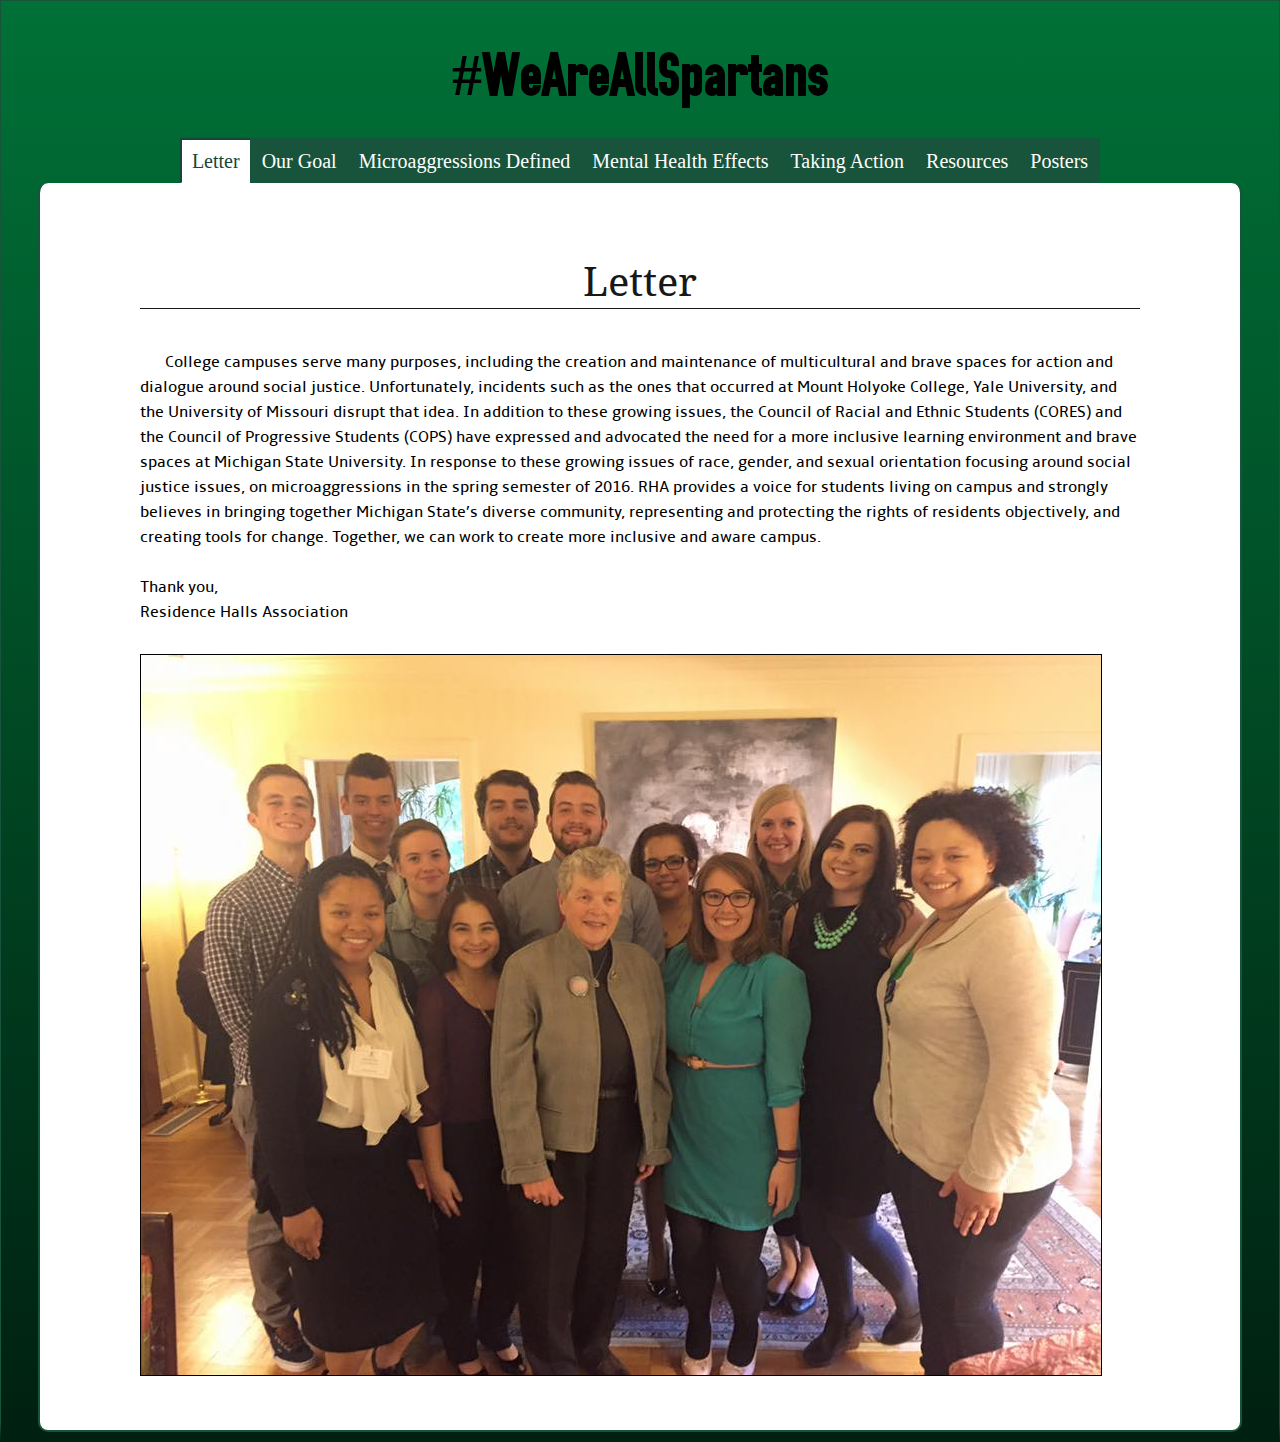
==== index.html @ 08187af9 "Grammar edit" ====
<!DOCTYPE html>
<html lang = "en">
	<head>
		<meta charset="UTF-8"/>
		<title>Microaggressions</title>
		<link href = "part.css" rel = "stylesheet"/>
		<script src="https://ajax.googleapis.com/ajax/libs/jquery/1.11.3/jquery.min.js"></script>
		<script src = "part.js" type = "text/javascript"></script>
	</head>
	
	<body>
	<section class = "background">
		<h1 class = "main-title">#WeAreAllSpartans</h1>
		<div class = "tab-links">
			<a class = "links active" href = #>Letter</a>
			<a class = "links" href = #>Our Goal</a>
			<a class = "links" href = #>Microaggressions Defined</a>
			<a class = "links" href = #>Mental Health Effects</a>
			<a class = "links" href = #>Taking Action</a>
			<a class = "links" href = #>Resources</a>
			<a class = "links" href = #>Posters</a>
		</div>
		
		<section class = "info-body">
			<div class = "info letter">
				<p class = "title-text">Letter</p>
				<p class = "normal-text">College campuses serve many purposes, including the creation 
				and maintenance of multicultural and brave spaces for action and
				dialogue around social justice. Unfortunately, incidents such as
				the ones that occurred at Mount Holyoke College, Yale University,
				and the University of Missouri disrupt that idea. In addition to 
				these growing issues, the Council of Racial and Ethnic Students 
				(CORES) and the Council of Progressive Students (COPS) have 
				expressed and advocated the need for a more inclusive learning
				environment and brave spaces at Michigan State University. 
				In response to these growing issues of race, gender, and 
				sexual orientation focusing around social justice issues,
				on microaggressions in the spring semester of 2016. RHA provides
				a voice for students living on campus and strongly believes in 
				bringing together Michigan State’s diverse community, representing
				and protecting the rights of residents objectively, and creating 
				tools for change. Together, we can work to create more 
				inclusive and aware campus.
				<br>
				<br>
				Thank you, 
				<br>
				Residence Halls Association </p>

				<img src = "pictures/eboard.jpg" class = "eboard-pic"/>

			</div>
			<div class = "info our-goal">
				<p class = "title-text">Our Goal</p>
				<p class = "normal-text">This initiative is a visibility campaign highlighting the faces and 
				stories of Spartans who deal with issues of racism, sexism, homophobia,
				and other aspects of exclusion and discrimination on a daily basis. 
				The campaign will function at two levels during the spring semester 
				of 2016. The first, to educate the campus community on 
				microaggressions, and the second to encourage students and organizations
				to hold events, discussions, and initiatives on microaggressions 
				and language. Our voices often go unheard and our experiences are 
				devalued; this project is our way of speaking back, of claiming this
				campus, of standing up to say: We are here. This place is ours. </p>
				<br><br>
				
				<p class = "normal-text">Students, staff, and faculty will come together to raise awareness of
				the impact of language on people at Michigan State through a series 
				of photoshoots. All of us use words that can harm or alienate others. 
				This occurs in classrooms, residence halls, student organizations, 
				and social gatherings. While the intent may not be to do harm to 
				another person, the impact adds up.
				<br>
				Take the time to understand the power of your words. What do your 
				statements really say? What about statements such as these: 
				</p>
				<p class = "quote-text">
				<br>
				“That’s so gay”
				<br>
				“You’re pretty for a black girl”
				<br>
				“You’re dumb for an Asian” 
				<br>
				“I always wanted a gay sassy friend”
				<br>
				“This building looks ghetto”
				<br>
				</p>
				<p class = "normal-text">
				These statements intend to be compliments but can work against building
				a just campus environment and perpetuate violence against people of 
				color, women, queer and transgender people, people with disabilities, 
				and other marginalized communities.  </p>
				<br><br>
				<p class = "attention-text">
				If you have any questions or are interested in learning more, 
				please email
				rhamacroimpact@gmail.com 
				</p>
				
			</div>
			
			<div class = "info defined">
				<p class = "title-text">Microaggressions Defined</p>
				<div class = "video">
				<iframe width="800" height="400" src="https://www.youtube.com/embed/xAIFGBlEsbQ" frameborder="0" allowfullscreen></iframe>
				</div>
				<p class = "list-header-text bullets">Microaggressions</p>
				<ul class = "normal-text bullets">
					<li>Everyday encounters of subtle discrimination that people of 
					various marginalized groups experience throughout their lives</li>
					<li>When the term microaggressions was first coined, it was used 
					to describe those insults that people of color experience based on 
					racist ideology and misconceptions</li> 
					<li>Microaggressions is used as a more inclusive term to name those 
					hostile behaviors and situation that not only people of color face, but 
					that are often experienced by those with various subordinate identities 
					(women, LGBTQ+, etc.)</li>
					<li>Three types of microaggressions:
						<ul>
							<li>Microassault: explicit bias, intended harm</li>
							<li>Microinvalidation: implicit bias, unintended harm</li>
							<li>Microinsult: implicit bias, unintended harm</li>
						</ul>
					</li>
					<li>Incident types:
						<ul>
							<li>Verbal</li>
							<li>Nonverbal/behavioral</li>
							<li>Environmental (Yikyak being an example)</li>
						</ul>
					</li>
					<li>Microlevel manifestations of enduring institutional and systemic, 
					imbalances of privilege and power.</li>
					<li>Often committed unknowingly by well-intended people
						<ul>
							<li>Dismissed as innocent or innocuous, 
								a.k.a microinvalidations</li>
						</ul>
					</li>
				</ul>
				
				<p class = "list-header-text bullets">Racial Microaggressions</p>
				<ul class = "normal-text">
					<li>Subtle, stunning, often automatic, and nonverbal exchanges which are
					‘put downs’ of people of color by offenders</li>
					<li>Subtle insults (verbal/nonverbal, and/or visual) directed toward people
					of color, often automatically or unconsciously or unintended</li>
				</ul>
					
				<p class = "list-header-text bullets">Intersectional Microaggressions</p>
				<ul class = "normal-text bullets">
					<li>More than one marginalized identity; one can be simultaneously 
					privileged or oppressed</li>
				</ul>
			</div>
			
			
			<div class = "info effects">
				<p class = "title-text">Mental Health Effects</p>
				<p class = "normal-text">Here are the effects that microaggressions have on mental health:
				
				<ul class = "normal-text bullets">
					
					<li><a href = "https://www.psychologytoday.com/blog/microaggressions-in-everyday-life/201010/racial-microaggressions-in-everyday-life">
					https://www.psychologytoday.com/blog/microaggressions-in-everyday-life/201010/racial-microaggressions-in-everyday-life</a>
					</li>
					<li><a href = "http://psychologybenefits.org/2013/07/31/is-it-you-or-is-it-racist-the-insidious-impact-of-microaggressions-on-mental-health/">
					http://psychologybenefits.org/2013/07/31/is-it-you-or-is-it-racist-the-insidious-impact-of-microaggressions-on-mental-health/ </a>
					</li>
				</ul>
			</div>
				
			<div class = "info take-action">
				<p class = "title-text">Taking Action</p>
				<p class = "normal-text">
				The first step in taking action against injustice in your communities 
				is to increase your awareness of the issue. If there is a topic that 
				you are not familiar with then ask questions, learn, and engage others 
				in conversation. The first step to acknowledging there is a problem is 
				by understanding the history and impact of language. This is important
				to creating a brave and just campus. Change starts with you. Check your
				language and the environment around you. How often are you using terms
				(intentionally or unintentionally) that could be harmful or triggering
				to people of marginalized identities? Ask yourself how often you 
				encounter people that use the same language either in face to face
				conversations, social media, residence halls, and class rooms. What
				can you do to help?
				</p>
				
				<p class = "list-header-text">
				Action Steps:
				</p>
				<ul class = "normal-text bullets">
					<li>Become aware of the problem</li>
					<li>Check yourself and your environment</li>
					<li>Talk to others about issues facing your community and the power of words</li>
					<li>When people use harmful language, ask them questions to 
						clarify what they mean or define the word: “What do you mean by _____?” </li>
					<li>Ask the person to use a different word: “Instead of saying
					_____ say _______.” </li>
					<li>Share our website, resources, hashtag, etc. on social media to spread the word</li>
				</ul>
				
				<p class = "list-header-text">Reporting Biased Incidents:</p>
				
				<a class = "normal-button" href = "https://liveon.msu.edu/content/Reporting-Bias">
				https://liveon.msu.edu/content/Reporting-Bias</a>
				
				<p class = "list-header-text">What helps Diminish Implicit Bias</p>
				<ul class = "normal-text bullets">
					<li>Understanding how the process operates</li>
					<li>Insight into areas of potential personal bias </li>
					<li>Attention to situations likely to “trigger” unintended bias </li>
					<li>Frequent engagement with “others” in joint efforts</li>
					<li>Bystander interventions</li>
				</ul>
				
				<p class = "list-header-text">B.A.R. Method</p>
				
				<p class = "normal-text">Remember this method the next time you're in a hostile situation,
				it will help with conflict resolution.</p>
				<br>
				
				<ol class = "normal">
					<strong>B: </strong>  Breathe when you get into stressful situations. <br>
					<strong>A: </strong>  Acknowledge what the other person is saying. <br>
					<strong>R: </strong>  Respond to the other person. <br>
				</ol>
				<br>
				
				<p class = "list-header-text">Sign-up for Campaign updates!</p>
				<a class = "normal-button" href = "https://docs.google.com/forms/d/10HZ_LYAnbAJH70lRy2Gd8UmOLHVmDdljVye2D1reuWQ/viewform">
				Sign-up here!</a>
				
			</div>
			
			
			<div class = "info resources">
				<p class = "title-text">Resources</p>
				<p class = "normal">
				RHA: 
				<a href = "http://rha.msu.edu/">http://rha.msu.edu/</a> <br>
				LGBT Resource Center:				
				<a href = "http://lbgtrc.msu.edu/">http://lbgtrc.msu.edu/</a> <br>
				Resource Center for Persons with Disabilities: 
				<a href = "https://www.rcpd.msu.edu/">https://www.rcpd.msu.edu/</a> <br>
				Women’s Resource Center: 
				<a href = "http://wrc.msu.edu/">http://wrc.msu.edu/</a> <br>
				Office of Cultural Initiatives (OCAT): 
				<a href = "http://ocat.msu.edu/">http://ocat.msu.edu/</a> <br>
				Project 60/50: 
				<a href = "http://project6050.msu.edu/">http://project6050.msu.edu/</a> <br>
				CORES & COPS: 
				<a href = "https://www.facebook.com/MSUCORESCOPS/?fref=ts">
				https://www.facebook.com/MSUCORESCOPS/?fref=ts</a> <br>
				</p>

			</div>
		</section>
	</section>
	</body>
</html>
---- part.css ----
@font-face {
	font-family: "amble";
	src: url("fonts/amble/Amble-Regular.ttf") format("truetype");
	font-weight: normal;
	font-style: normal;	
}
@font-face {
	font-family: "monospace-typewriter";
	src: url("fonts/MonospaceTypewriter/MonospaceTypewriter.ttf") format("truetype");
	font-weight: normal;
	font-style: normal;	
}
@font-face {
	font-family: "noto-serif";
	src: url("fonts/noto-serif/NotoSerif-Regular.ttf") format("truetype");
	font-weight: normal;
	font-style: normal;	
}
@font-face {
	font-family: "osp-din";
	src: url("fonts/osp-din/OSP-DIN.ttf") format("truetype");
	font-weight: normal;
	font-style: normal;
}
body {
	margin: 0;
}
.background {
	height: 100%;
	border: 1px solid #18543b;
	border-bottom: 20px solid rgb(0,33,17);
	
	background: -moz-linear-gradient(top, rgba(0,113,55,1) 0%, rgba(0,33,17,1) 100%);
	background: -webkit-gradient(left top, left bottom, color-stop(0%, rgba(0,113,55,1)), color-stop(100%, rgba(0,33,17,1)));
	background: -webkit-linear-gradient(top, rgba(0,113,55,1) 0%, rgba(0,33,17,1) 100%);
	background: -o-linear-gradient(top, rgba(0,113,55,1) 0%, rgba(0,33,17,1) 100%);
	background: -ms-linear-gradient(top, rgba(0,113,55,1) 0%, rgba(0,33,17,1) 100%);
	background: linear-gradient(to bottom, rgba(0,113,55,1) 0%, rgba(0,33,17,1) 100%);
	
}
.main-title {
	text-align: center;
	font-size: 60px;
	font-family: "osp-din";
}
.tab-links {
	text-align: center;
}
.links {
	padding: 10px;
	margin: -3px;
	font-size: 20px;
	text-decoration: none;
	
	color: white;
	background-color: #18543b;
	border: 2px solid #18543b;
	
	transition: all 0.4s;
	
}
.links.active {
	border: 2px solid #18453b;
	border-bottom: 2px solid white;
	background-color: white;
	color: #18453b;
}
.info-body {
	width: 1000px;
	
	margin: auto;
	padding: 30px 100px 50px 100px;
	position: relative;
	top: 10px;
	
	background-color: white;
	border: 2px solid #18543b;
	border-top: none;
	border-radius: 10px;

}
.info {
	display: none;
}
.letter {

}
.our-goal {
	
}
.defined {
	
}
.effects {
	
}
.take-action {
	
}
.resources {
	
}
.eboard-pic {
	margin-top: 30px;
	border: 1px solid black;
	
}
.video {
	
	padding: 10px;
	width: 800px;
	height: 400px;
	
	text-align: center;
	margin: auto;
	margin-bottom: 30px;
	
	background-color: black;
	border-radius: 10px;
}
.title-text {
	color: #181818;
	font-family: "noto-serif";
	text-align: center;
	font-size: 40px;
	border-bottom: 1px solid #181818;
}
.list-header-text {
	font-size: 30px;
	font-style: strong;
}
.normal {
	margin-top: 20px;
	line-height: 25px;
	font-family: "amble";
}
.normal-button {
	margin: auto;
	padding: 15px;
	
	color: #18543b;
	border: 2px solid #18543b;
	border-radius: 10px;
	
	font-size: 20px;
	text-decoration: none;
	transition: all 0.5s;
}
.normal-button:hover {
	color: white;
	background-color: #18543b;
	border: 2px solid white;
}
.normal-text {
	text-indent: 25px;
	font-family: "amble";
	line-height: 25px;
	margin: 0px;
}
.attention-text {
	font-size: 20px;
	font-style: italic;
}
.bullets {
	font-family: "amble";
	text-indent: 5px;
}
.bar {
	list-style: none;
}
.quote-text {
	font-family: "monospace-typewriter";
	line-height: 30px;
	font-size: 15px;
}
@media (max-width: 1200px) {
	.info-body {
		width: 800px;
	}
	.links {
		font-size: 15px;
	}
	.eboard-pic {
		width: 80%;
		height: 80%;
	}
}
@media (max-width: 900px) {
	.background {
		height: 80em;
	}
	.links {
		font-size: 20px;
		border: 2px solid black;
		display: block;
	}
	.info-body {
		width: 500px;
	}
	iframe {
		width: 450px;
	}
	.video {
		width: 450px;
	}
	.eboard-pic {
		width: 50%;
		height: 50%;
	}
}
@media (max-width: 350px) {
	
}
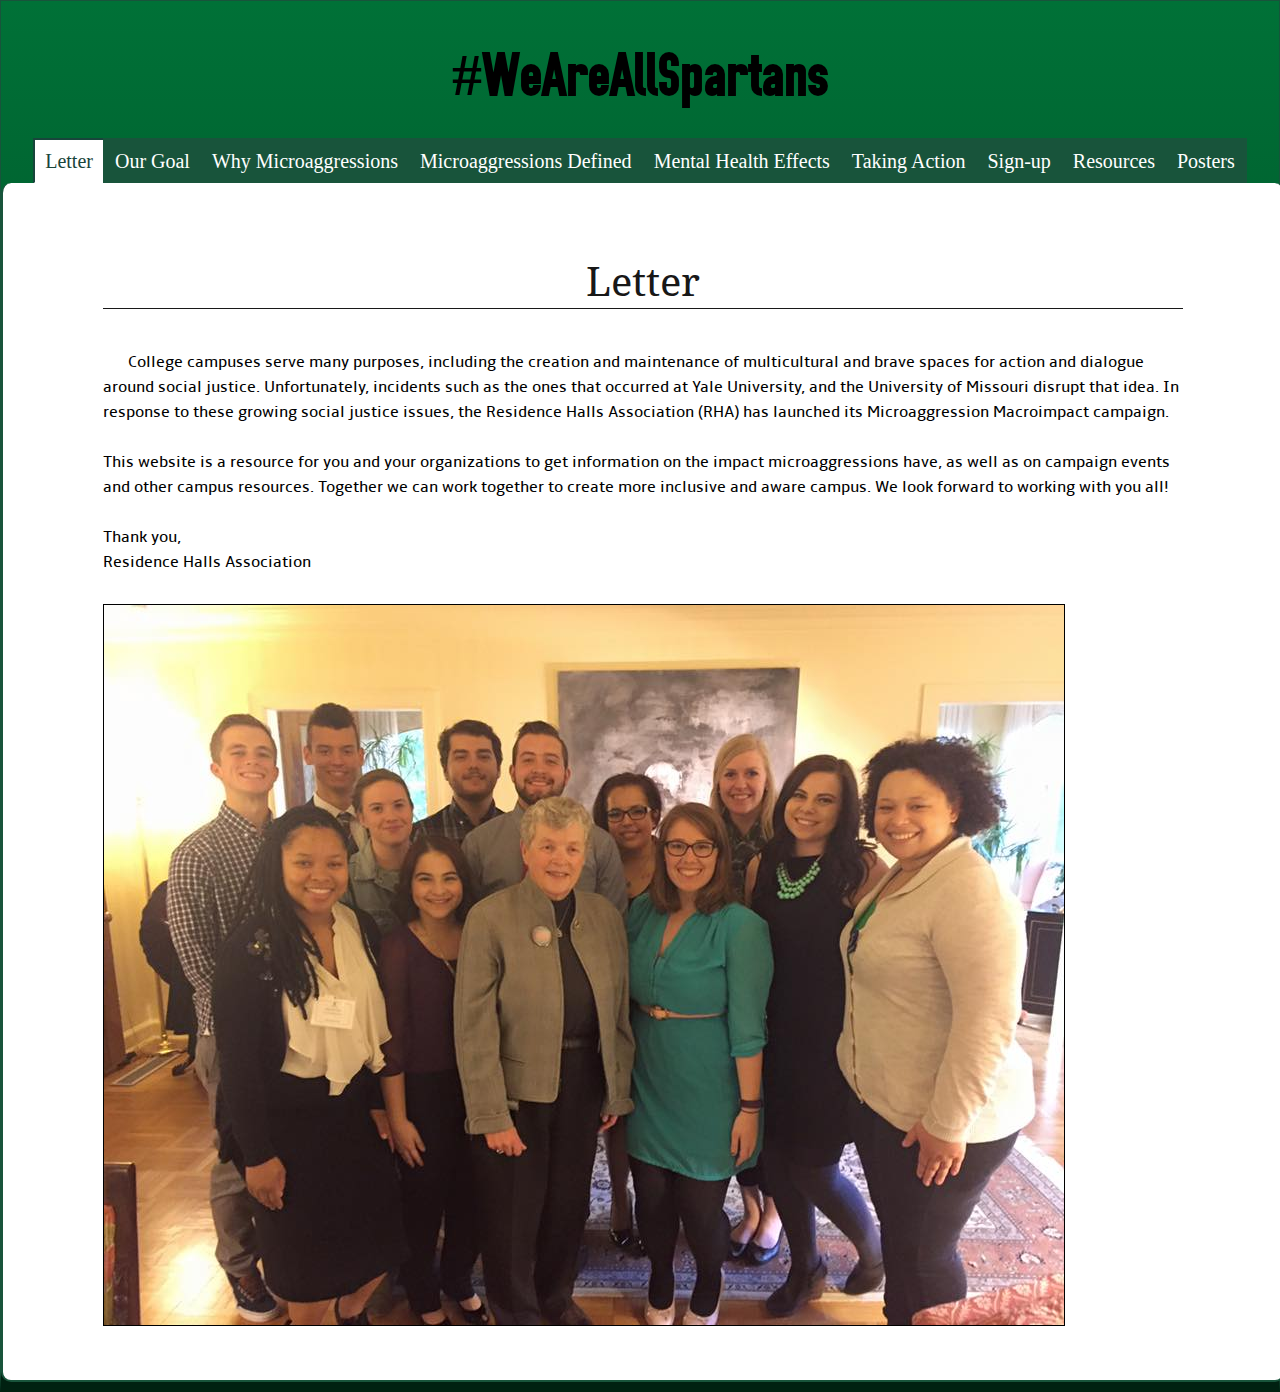
==== commit ab292d0a: "Edit #2" ====
--- a/index.html
+++ b/index.html
@@ -14,9 +14,11 @@
 		<div class = "tab-links">
 			<a class = "links active" href = #>Letter</a>
 			<a class = "links" href = #>Our Goal</a>
+			<a class = "links" href = #>Why Microaggressions</a>
 			<a class = "links" href = #>Microaggressions Defined</a>
 			<a class = "links" href = #>Mental Health Effects</a>
 			<a class = "links" href = #>Taking Action</a>
+			<a class = "links" href = #>Sign-up</a>
 			<a class = "links" href = #>Resources</a>
 			<a class = "links" href = #>Posters</a>
 		</div>
@@ -24,23 +26,24 @@
 		<section class = "info-body">
 			<div class = "info letter">
 				<p class = "title-text">Letter</p>
-				<p class = "normal-text">College campuses serve many purposes, including the creation 
-				and maintenance of multicultural and brave spaces for action and
-				dialogue around social justice. Unfortunately, incidents such as
-				the ones that occurred at Mount Holyoke College, Yale University,
-				and the University of Missouri disrupt that idea. In addition to 
-				these growing issues, the Council of Racial and Ethnic Students 
-				(CORES) and the Council of Progressive Students (COPS) have 
-				expressed and advocated the need for a more inclusive learning
-				environment and brave spaces at Michigan State University. 
-				In response to these growing issues of race, gender, and 
-				sexual orientation focusing around social justice issues,
-				on microaggressions in the spring semester of 2016. RHA provides
-				a voice for students living on campus and strongly believes in 
-				bringing together Michigan State’s diverse community, representing
-				and protecting the rights of residents objectively, and creating 
-				tools for change. Together, we can work to create more 
-				inclusive and aware campus.
+				<p class = "normal-text">College campuses serve many purposes, including the creation and maintenance of multicultural 
+
+					and brave spaces for action and dialogue around social justice. Unfortunately, incidents such as 
+
+					the ones that occurred at Yale University, and the University of Missouri disrupt that idea. In 
+
+					response to these growing social justice issues, the Residence Halls Association (RHA) has 
+
+					launched its Microaggression Macroimpact campaign.
+					<br>
+					<br>
+					This website is a resource for you and your organizations to get information on the impact
+
+					microaggressions have, as well as on campaign events and other campus resources. Together we 
+
+					can work together to create more inclusive and aware campus. We look forward to working with 
+
+					you all!
 				<br>
 				<br>
 				Thank you, 
@@ -52,19 +55,26 @@
 			</div>
 			<div class = "info our-goal">
 				<p class = "title-text">Our Goal</p>
-				<p class = "normal-text">This initiative is a visibility campaign highlighting the faces and 
-				stories of Spartans who deal with issues of racism, sexism, homophobia,
-				and other aspects of exclusion and discrimination on a daily basis. 
-				The campaign will function at two levels during the spring semester 
-				of 2016. The first, to educate the campus community on 
-				microaggressions, and the second to encourage students and organizations
-				to hold events, discussions, and initiatives on microaggressions 
-				and language. Our voices often go unheard and our experiences are 
-				devalued; this project is our way of speaking back, of claiming this
-				campus, of standing up to say: We are here. This place is ours. </p>
-				<br><br>
-				
-				<p class = "normal-text">Students, staff, and faculty will come together to raise awareness of
+				<p class = "normal-text">The primarily student-run initiative will focus to educate the campus community
+
+				on microaggressions, and encourage our fellow Spartans to create events, discussions, and 
+
+				initiatives on the impact our words have on one another. The photo campaign will highlight the 
+
+				faces and stories of students who deal with exclusion and prejudice on a daily basis. Other 
+
+				aspects also include events, speakers, diversity training, and student led committees. </p>
+				<br><br>
+			</div>
+			<div class = "info why">
+				<p class = "title-text">Why Microaggressions</p>
+				<p class = "normal-text">
+				Our voices often go unheard and our experiences are devalued, this project is our way of 
+
+				speaking back, of claiming this campus, of standing up to say: We are here. This place is ours.
+				<br>
+				<br>
+				Students, staff, and faculty will come together to raise awareness of
 				the impact of language on people at Michigan State through a series 
 				of photoshoots. All of us use words that can harm or alienate others. 
 				This occurs in classrooms, residence halls, student organizations, 
@@ -92,12 +102,6 @@
 				a just campus environment and perpetuate violence against people of 
 				color, women, queer and transgender people, people with disabilities, 
 				and other marginalized communities.  </p>
-				<br><br>
-				<p class = "attention-text">
-				If you have any questions or are interested in learning more, 
-				please email
-				rhamacroimpact@gmail.com 
-				</p>
 				
 			</div>
 			
@@ -106,70 +110,82 @@
 				<div class = "video">
 				<iframe width="800" height="400" src="https://www.youtube.com/embed/xAIFGBlEsbQ" frameborder="0" allowfullscreen></iframe>
 				</div>
-				<p class = "list-header-text bullets">Microaggressions</p>
+				<p class = "normal-text">Microaggressions are everyday encounters of subtle discrimination that people of various 
+
+				marginalized groups experience throughout their lives</p>
+				<p class = "list-header-text bullets">Categories</p>
 				<ul class = "normal-text bullets">
-					<li>Everyday encounters of subtle discrimination that people of 
-					various marginalized groups experience throughout their lives</li>
-					<li>When the term microaggressions was first coined, it was used 
-					to describe those insults that people of color experience based on 
-					racist ideology and misconceptions</li> 
-					<li>Microaggressions is used as a more inclusive term to name those 
-					hostile behaviors and situation that not only people of color face, but 
-					that are often experienced by those with various subordinate identities 
-					(women, LGBTQ+, etc.)</li>
-					<li>Three types of microaggressions:
-						<ul>
-							<li>Microassault: explicit bias, intended harm</li>
-							<li>Microinvalidation: implicit bias, unintended harm</li>
-							<li>Microinsult: implicit bias, unintended harm</li>
-						</ul>
-					</li>
-					<li>Incident types:
-						<ul>
-							<li>Verbal</li>
-							<li>Nonverbal/behavioral</li>
-							<li>Environmental (Yikyak being an example)</li>
-						</ul>
-					</li>
-					<li>Microlevel manifestations of enduring institutional and systemic, 
-					imbalances of privilege and power.</li>
-					<li>Often committed unknowingly by well-intended people
-						<ul>
-							<li>Dismissed as innocent or innocuous, 
-								a.k.a microinvalidations</li>
-						</ul>
-					</li>
-				</ul>
-				
-				<p class = "list-header-text bullets">Racial Microaggressions</p>
+					<li>Microassault: explicit bias and intended harm at someone to make them feel unwelcomed</li>
+					<li>Microinvalidation: implicit bias and unintended harm to someone</li>
+					<li>Microinsult: implicit bias and unintended subtle harm at someone to make them feel unwelcomed</li>
+				</ul>
+				
+				<p class = "list-header-text bullets">Incidents</p>
 				<ul class = "normal-text">
-					<li>Subtle, stunning, often automatic, and nonverbal exchanges which are
-					‘put downs’ of people of color by offenders</li>
-					<li>Subtle insults (verbal/nonverbal, and/or visual) directed toward people
-					of color, often automatically or unconsciously or unintended</li>
-				</ul>
-					
-				<p class = "list-header-text bullets">Intersectional Microaggressions</p>
-				<ul class = "normal-text bullets">
-					<li>More than one marginalized identity; one can be simultaneously 
-					privileged or oppressed</li>
-				</ul>
+					<li>Verbal: examples include face to face dialogue</li>
+					<li>Nonverbal/behavioral: examples include intentionally or unintentionally avoiding others</li>
+					<li>Environmental: examples include yikyak or a classroom</li>
+				</ul>
+				<p class = "normal-text">Microaggression manifestations can be from enduring institutional and systemic, imbalances of
+
+				privilege and power, an often committed unknowingly by well-intended people.
+				<br><br>
+
+				Subtle, stunning, often automatic, and nonverbal exchanges which are ‘put downs’ of people of 
+
+				color by offenders, often automatically or unconsciously or unintended.
+				<br><br>
+
+				Microaggressions can occur to someone with more than one marginalized identity; one can be 
+
+				simultaneously be privileged or oppressed</p>
 			</div>
 			
 			
 			<div class = "info effects">
 				<p class = "title-text">Mental Health Effects</p>
-				<p class = "normal-text">Here are the effects that microaggressions have on mental health:
-				
-				<ul class = "normal-text bullets">
-					
-					<li><a href = "https://www.psychologytoday.com/blog/microaggressions-in-everyday-life/201010/racial-microaggressions-in-everyday-life">
-					https://www.psychologytoday.com/blog/microaggressions-in-everyday-life/201010/racial-microaggressions-in-everyday-life</a>
-					</li>
-					<li><a href = "http://psychologybenefits.org/2013/07/31/is-it-you-or-is-it-racist-the-insidious-impact-of-microaggressions-on-mental-health/">
-					http://psychologybenefits.org/2013/07/31/is-it-you-or-is-it-racist-the-insidious-impact-of-microaggressions-on-mental-health/ </a>
-					</li>
-				</ul>
+				<div class = "video">
+				<iframe width="800" height="400" src="https://www.youtube.com/embed/8RfwnibEd3A" frameborder="0" allowfullscreen></iframe>
+				</div>
+				<p class = "normal-text">Many say that “you’re making a big deal out of nothing”, but it is a big deal and it goes deeper 
+
+				than just words. Victims of microaggressions often feel unsafe and not included. It causes 
+
+				significant long-term harm. Victims are affected physically, mentally, emotionally, and 
+
+				behaviorally. <br><br>
+
+				Microaggressions can contribute to serious anxiety and depression to victims. It’s not good for 
+
+				the perpetrators either, causing guilt, anxiety, and depression to those labeled as bullies and 
+
+				someone who is acknowledging the problem.
+				
+				<a href = "https://www.youtube.com/watch?v=qaqBLZZd6Ns"><strong>What the N-Word Feels Like</strong></a>
+				<br><br>
+				
+				<a href = "https://www.youtube.com/watch?v=kttRPce2HEU"><strong>What You Say vs. What I Hear - Effects of Coded Words</strong>
+				<br><br>
+				
+				Additional Articles:
+				<br><br>
+				<a href = "http://www.theatlantic.com/politics/archive/2015/09/microaggressions-matter/406090/?utm_source=SFFB">
+				http://www.theatlantic.com/politics/archive/2015/09/microaggressions-matter/406090/?utm_source=SFFB
+				</a>
+
+				<a href = "http://www.theatlantic.com/health/archive/2013/03/how-racism-is-bad-for-our-bodies/273911/">
+				http://www.theatlantic.com/health/archive/2013/03/how-racism-is-bad-for-our-bodies/273911/
+				</a>
+
+				<a href = "https://www.psychologytoday.com/blog/microaggressions-in-everyday-life/201010/racial-microaggressions-in-everyday-life">
+				https://www.psychologytoday.com/blog/microaggressions-in-everyday-life/201010/racial-microaggressions-in-everyday-life
+				</a>
+
+				<a href = "http://psychologybenefits.org/2013/07/31/is-it-you-or-is-it-racist-the-insidious-impact-of-microaggressions-on-mental-health/">
+				http://psychologybenefits.org/2013/07/31/is-it-you-or-is-it-racist-the-insidious-impact-of-microaggressions-on-mental-health/
+				</a>
+				
+				</p>
 			</div>
 				
 			<div class = "info take-action">
@@ -193,10 +209,10 @@
 				Action Steps:
 				</p>
 				<ul class = "normal-text bullets">
-					<li>Become aware of the problem</li>
+					<li>Acknowledge that there is a problem</li>
 					<li>Check yourself and your environment</li>
 					<li>Talk to others about issues facing your community and the power of words</li>
-					<li>When people use harmful language, ask them questions to 
+					<li>When people use harmful language, ask them to 
 						clarify what they mean or define the word: “What do you mean by _____?” </li>
 					<li>Ask the person to use a different word: “Instead of saying
 					_____ say _______.” </li>
@@ -228,14 +244,20 @@
 					<strong>A: </strong>  Acknowledge what the other person is saying. <br>
 					<strong>R: </strong>  Respond to the other person. <br>
 				</ol>
-				<br>
-				
-				<p class = "list-header-text">Sign-up for Campaign updates!</p>
-				<a class = "normal-button" href = "https://docs.google.com/forms/d/10HZ_LYAnbAJH70lRy2Gd8UmOLHVmDdljVye2D1reuWQ/viewform">
-				Sign-up here!</a>
-				
-			</div>
-			
+				
+			</div>
+			<div class = "info signup">
+				<p class = "title-text">Sign-Up</p>
+				<p class = "normal-text">Interested in helping out and receiving out weekly newsletter? Click below for campaign updates.</p>
+				<br>
+				<a href = "https://docs.google.com/forms/d/10HZ_LYAnbAJH70lRy2Gd8UmOLHVmDdljVye2D1reuWQ/viewform">Get updated with our Google Docs!</a>
+				<br>
+				<p class = "attention-text">
+				If you have any questions or are interested in learning more, 
+				please email
+				rhamacroimpact@gmail.com 
+				</p>
+			</div>
 			
 			<div class = "info resources">
 				<p class = "title-text">Resources</p>
--- a/part.css
+++ b/part.css
@@ -66,7 +66,7 @@
 	color: #18453b;
 }
 .info-body {
-	width: 1000px;
+	width: 1080px;
 	
 	margin: auto;
 	padding: 30px 100px 50px 100px;
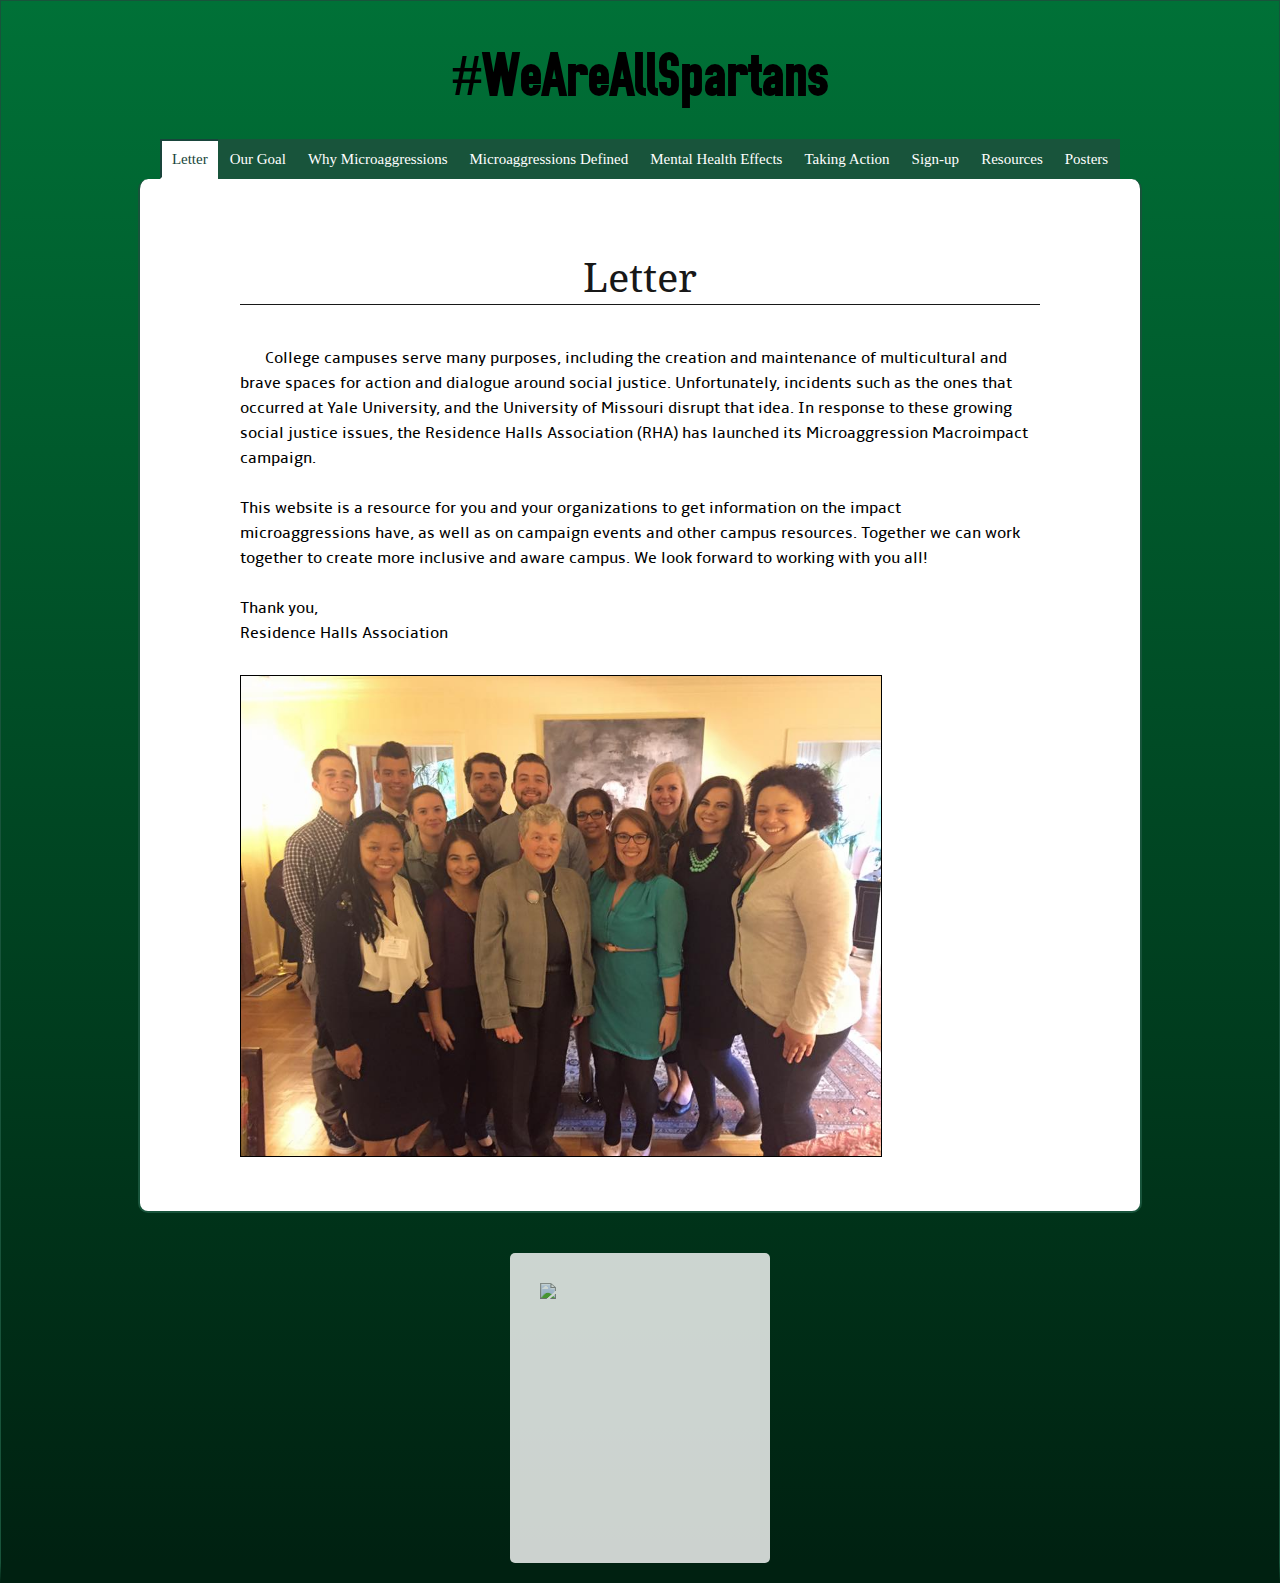
==== commit c38caab5: "Poster addition" ====
--- a/index.html
+++ b/index.html
@@ -112,7 +112,7 @@
 				</div>
 				<p class = "normal-text">Microaggressions are everyday encounters of subtle discrimination that people of various 
 
-				marginalized groups experience throughout their lives</p>
+				marginalized groups experience throughout their lives.</p>
 				<p class = "list-header-text bullets">Categories</p>
 				<ul class = "normal-text bullets">
 					<li>Microassault: explicit bias and intended harm at someone to make them feel unwelcomed</li>
@@ -126,6 +126,7 @@
 					<li>Nonverbal/behavioral: examples include intentionally or unintentionally avoiding others</li>
 					<li>Environmental: examples include yikyak or a classroom</li>
 				</ul>
+				<br>
 				<p class = "normal-text">Microaggression manifestations can be from enduring institutional and systemic, imbalances of
 
 				privilege and power, an often committed unknowingly by well-intended people.
@@ -160,14 +161,18 @@
 				the perpetrators either, causing guilt, anxiety, and depression to those labeled as bullies and 
 
 				someone who is acknowledging the problem.
-				
-				<a href = "https://www.youtube.com/watch?v=qaqBLZZd6Ns"><strong>What the N-Word Feels Like</strong></a>
-				<br><br>
-				
-				<a href = "https://www.youtube.com/watch?v=kttRPce2HEU"><strong>What You Say vs. What I Hear - Effects of Coded Words</strong>
-				<br><br>
-				
+				<div class = "video">
+				<iframe width="800" height="400" src="https://www.youtube.com/embed/qaqBLZZd6Ns" frameborder="0" allowfullscreen></iframe>
+				</div>
+				
+				<div class = "video">
+				<iframe width="560" height="315" src="https://www.youtube.com/embed/kttRPce2HEU" frameborder="0" allowfullscreen></iframe>
+				</div>
+				
+				<p class = "list-header-text">
 				Additional Articles:
+				</p>
+				<p class = "normal-text">
 				<br><br>
 				<a href = "http://www.theatlantic.com/politics/archive/2015/09/microaggressions-matter/406090/?utm_source=SFFB">
 				http://www.theatlantic.com/politics/archive/2015/09/microaggressions-matter/406090/?utm_source=SFFB
@@ -220,10 +225,11 @@
 				</ul>
 				
 				<p class = "list-header-text">Reporting Biased Incidents:</p>
-				
+				<br>
 				<a class = "normal-button" href = "https://liveon.msu.edu/content/Reporting-Bias">
 				https://liveon.msu.edu/content/Reporting-Bias</a>
-				
+				<br>
+				<br>
 				<p class = "list-header-text">What helps Diminish Implicit Bias</p>
 				<ul class = "normal-text bullets">
 					<li>Understanding how the process operates</li>
@@ -250,7 +256,9 @@
 				<p class = "title-text">Sign-Up</p>
 				<p class = "normal-text">Interested in helping out and receiving out weekly newsletter? Click below for campaign updates.</p>
 				<br>
-				<a href = "https://docs.google.com/forms/d/10HZ_LYAnbAJH70lRy2Gd8UmOLHVmDdljVye2D1reuWQ/viewform">Get updated with our Google Docs!</a>
+				<a class = "normal-button" href = "https://docs.google.com/forms/d/10HZ_LYAnbAJH70lRy2Gd8UmOLHVmDdljVye2D1reuWQ/viewform">Get updates!</a>
+				<br>
+				<br>
 				<br>
 				<p class = "attention-text">
 				If you have any questions or are interested in learning more, 
@@ -280,7 +288,24 @@
 				</p>
 
 			</div>
+			
+			<div class = "info posters">
+			
+				<div class = "poster-box">
+				<img src = "pictures/nar_1.jpg" class = "poster-size"/>
+				<img src = "pictures/nar_2.jpg" class = "poster-size"/>
+				<img src = "pictures/nar_3.jpg" class = "poster-size"/>
+				<img src = "pictures/nar_4.jpg" class = "poster-size"/>
+				<img src = "pictures/nar_5.jpg" class = "poster-size"/>
+				<img src = "pictures/nar_6.jpg" class = "poster-size"/>
+				</div>
+
+			</div>
+			
 		</section>
+		<div class = "footer">
+			<img src = "pictures/Micro_logo.png" class = "footer-image"/>
+		</div>
 	</section>
 	</body>
 </html>--- a/part.css
+++ b/part.css
@@ -70,8 +70,7 @@
 	
 	margin: auto;
 	padding: 30px 100px 50px 100px;
-	position: relative;
-	top: 10px;
+	margin-top: 11px;
 	
 	background-color: white;
 	border: 2px solid #18543b;
@@ -113,6 +112,7 @@
 	
 	text-align: center;
 	margin: auto;
+	margin-top: 30px;
 	margin-bottom: 30px;
 	
 	background-color: black;
@@ -128,6 +128,7 @@
 .list-header-text {
 	font-size: 30px;
 	font-style: strong;
+	margin: 10px;
 }
 .normal {
 	margin-top: 20px;
@@ -135,7 +136,8 @@
 	font-family: "amble";
 }
 .normal-button {
-	margin: auto;
+	margin-left: auto;
+	margin-right: auto;
 	padding: 15px;
 	
 	color: #18543b;
@@ -173,7 +175,37 @@
 	line-height: 30px;
 	font-size: 15px;
 }
-@media (max-width: 1200px) {
+.poster-box {
+	width: 100%;
+	text-align: center;
+}
+/*
+.poster1 {
+	
+	margin: auto;
+}*/
+.poster-size {
+	width: 50%;
+	height: 50%;
+	margin: auto;
+}
+
+
+
+.footer {
+	width: 200px;
+	height: 250px;
+	padding: 30px;
+	background-color: white;
+	opacity: 0.8;
+	border-radius: 5px;
+	margin: auto;
+	margin-top: 40px;
+}
+.footer-image {
+	width: 200px;
+}
+@media (max-width: 1300px) {
 	.info-body {
 		width: 800px;
 	}
@@ -185,10 +217,7 @@
 		height: 80%;
 	}
 }
-@media (max-width: 900px) {
-	.background {
-		height: 80em;
-	}
+@media (max-width: 1000px) {
 	.links {
 		font-size: 20px;
 		border: 2px solid black;
